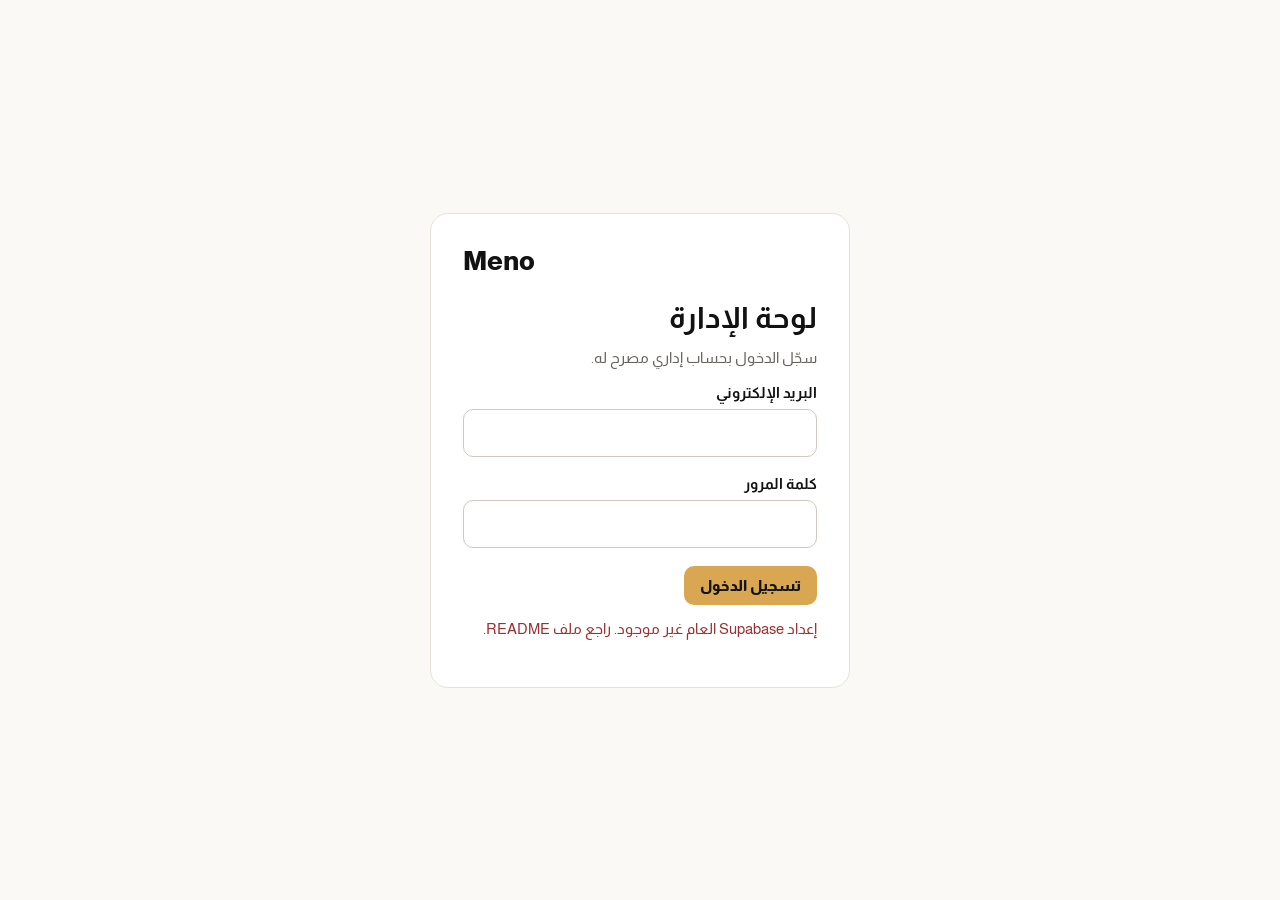
==== admin/index.html @ e9872fee "Add secure admin dashboard" ====
<!doctype html>
<html lang="ar" dir="rtl">
<head>
  <meta charset="utf-8">
  <meta name="viewport" content="width=device-width,initial-scale=1">
  <meta name="robots" content="noindex,nofollow">
  <title>إدارة Meno</title>
  <link rel="stylesheet" href="styles.css">
</head>
<body>
  <main id="login-view" class="login-shell">
    <form id="login-form" class="login-card">
      <div class="brand">Meno</div>
      <h1>لوحة الإدارة</h1>
      <p>سجّل الدخول بحساب إداري مصرح له.</p>
      <label>البريد الإلكتروني<input id="email" type="email" autocomplete="username" required></label>
      <label>كلمة المرور<input id="password" type="password" autocomplete="current-password" required></label>
      <button type="submit">تسجيل الدخول</button>
      <p id="login-error" class="error" role="alert"></p>
    </form>
  </main>

  <div id="app-view" class="app" hidden>
    <header><span class="brand">Meno</span><strong>الإدارة والتحليلات</strong><button id="logout" class="quiet">خروج</button></header>
    <nav aria-label="أقسام لوحة الإدارة">
      <button data-view="dashboard" class="active">الملخص</button>
      <button data-view="pending">قيد المراجعة</button>
      <button data-view="approved">المعتمدة</button>
      <button data-view="rejected">المرفوضة</button>
    </nav>
    <section id="dashboard" class="page">
      <div class="section-title"><h1>ملخص اليوم</h1><button id="refresh" class="quiet">تحديث</button></div>
      <div id="metrics" class="metrics"></div>
      <div class="grid">
        <article><h2>أكثر الأقسام مشاهدة</h2><div id="categories" class="bars"></div></article>
        <article><h2>النشاط خلال 14 يوماً</h2><div id="days" class="bars"></div></article>
      </div>
      <div class="grid">
        <article><h2>أحدث الأسئلة</h2><div id="recent-questions"></div></article>
        <article><h2>أحدث الإجابات</h2><div id="recent-answers"></div></article>
      </div>
    </section>
    <section id="questions" class="page" hidden>
      <div class="section-title"><h1 id="questions-title"></h1><span id="questions-count"></span></div>
      <div id="questions-list" class="list"></div>
    </section>
    <dialog id="question-dialog"><div id="question-detail"></div><button id="close-dialog" class="quiet">إغلاق</button></dialog>
    <div id="toast" role="status"></div>
  </div>
  <script src="config.js"></script>
  <script src="app.js?v=2"></script>
</body>
</html>
---- admin/styles.css ----
@font-face{font-family:Almarai;src:url('../assets/fonts/Almarai-Regular.ttf')}@font-face{font-family:Almarai;src:url('../assets/fonts/Almarai-Bold.ttf');font-weight:700}@font-face{font-family:Almarai;src:url('../assets/fonts/Almarai-ExtraBold.ttf');font-weight:800}
:root{--ink:#121212;--gold:#d9a752;--dark-gold:#c59243;--beige:#e5c495;--bg:#faf9f6;--muted:#68635c;--line:#e7e2d9;--danger:#9c2f2f}*{box-sizing:border-box}body{margin:0;background:var(--bg);color:var(--ink);font-family:Almarai,Arial,sans-serif;font-size:15px}button,input{font:inherit}.login-shell{min-height:100vh;display:grid;place-items:center;padding:24px}.login-card{width:min(420px,100%);background:#fff;border:1px solid var(--line);border-radius:18px;padding:32px}.brand{direction:ltr;font-weight:800;font-size:26px}.login-card h1{margin:26px 0 8px}.login-card p{color:var(--muted)}label{display:grid;gap:8px;margin:18px 0;font-weight:700}input{height:48px;border:1px solid #cfc9bf;border-radius:10px;padding:0 12px;background:#fff}button{border:0;border-radius:10px;padding:11px 16px;cursor:pointer;background:var(--gold);color:var(--ink);font-weight:800}button:hover{background:var(--dark-gold)}.error{color:var(--danger)!important;min-height:20px}.app>header{height:68px;padding:0 max(24px,calc((100% - 1200px)/2));display:flex;align-items:center;gap:20px;background:var(--ink);color:#fff}.app>header strong{flex:1}.app>header .quiet{color:#fff;border-color:#555}nav{display:flex;gap:8px;overflow:auto;padding:14px max(24px,calc((100% - 1200px)/2));background:#fff;border-bottom:1px solid var(--line)}nav button{white-space:nowrap;background:transparent;font-weight:700}nav button.active{background:#f3e7d4}.page{max-width:1200px;margin:auto;padding:28px 24px}.section-title{display:flex;align-items:center;justify-content:space-between;gap:16px}.section-title h1{font-size:24px}.quiet{background:transparent;border:1px solid var(--line);font-weight:700}.metrics{display:grid;grid-template-columns:repeat(4,minmax(0,1fr));gap:12px;margin:20px 0}.metric{background:#fff;border:1px solid var(--line);border-radius:14px;padding:17px}.metric b{display:block;font-size:27px;margin-top:8px}.metric span{color:var(--muted);font-size:13px}.grid{display:grid;grid-template-columns:1fr 1fr;gap:16px;margin:16px 0}article{background:#fff;border:1px solid var(--line);border-radius:14px;padding:20px}h2{font-size:17px;margin:0 0 16px}.row{padding:13px 0;border-bottom:1px solid var(--line)}.row:last-child{border:0}.row small,.meta{color:var(--muted)}.bars .bar{display:grid;grid-template-columns:120px 1fr 38px;align-items:center;gap:8px;margin:12px 0;font-size:13px}.track{height:8px;background:#eee9e1;border-radius:9px;overflow:hidden}.fill{height:100%;background:var(--gold);border-radius:9px}.list{display:grid;gap:12px}.question{background:#fff;border:1px solid var(--line);border-radius:14px;padding:18px}.question h2{margin:8px 0}.status{display:inline-block;border-radius:99px;background:#f3e7d4;padding:5px 9px;font-size:12px}.actions{display:flex;gap:8px;flex-wrap:wrap;margin-top:14px}.danger{background:#f7e5e3;color:var(--danger)}dialog{width:min(760px,calc(100% - 28px));max-height:88vh;border:0;border-radius:16px;padding:24px;overflow:auto}dialog::backdrop{background:#0008}.answer{padding:15px 0;border-top:1px solid var(--line)}#toast{position:fixed;bottom:20px;left:20px;background:var(--ink);color:#fff;padding:12px 16px;border-radius:10px;opacity:0;pointer-events:none;transition:.2s}#toast.show{opacity:1}
@media(max-width:800px){.metrics{grid-template-columns:repeat(2,1fr)}.grid{grid-template-columns:1fr}.app>header{padding:0 16px}.app>header strong{display:none}.page{padding:18px 14px}.bars .bar{grid-template-columns:100px 1fr 32px}}@media(max-width:390px){.metrics{grid-template-columns:1fr 1fr}.metric{padding:13px}.metric b{font-size:22px}}
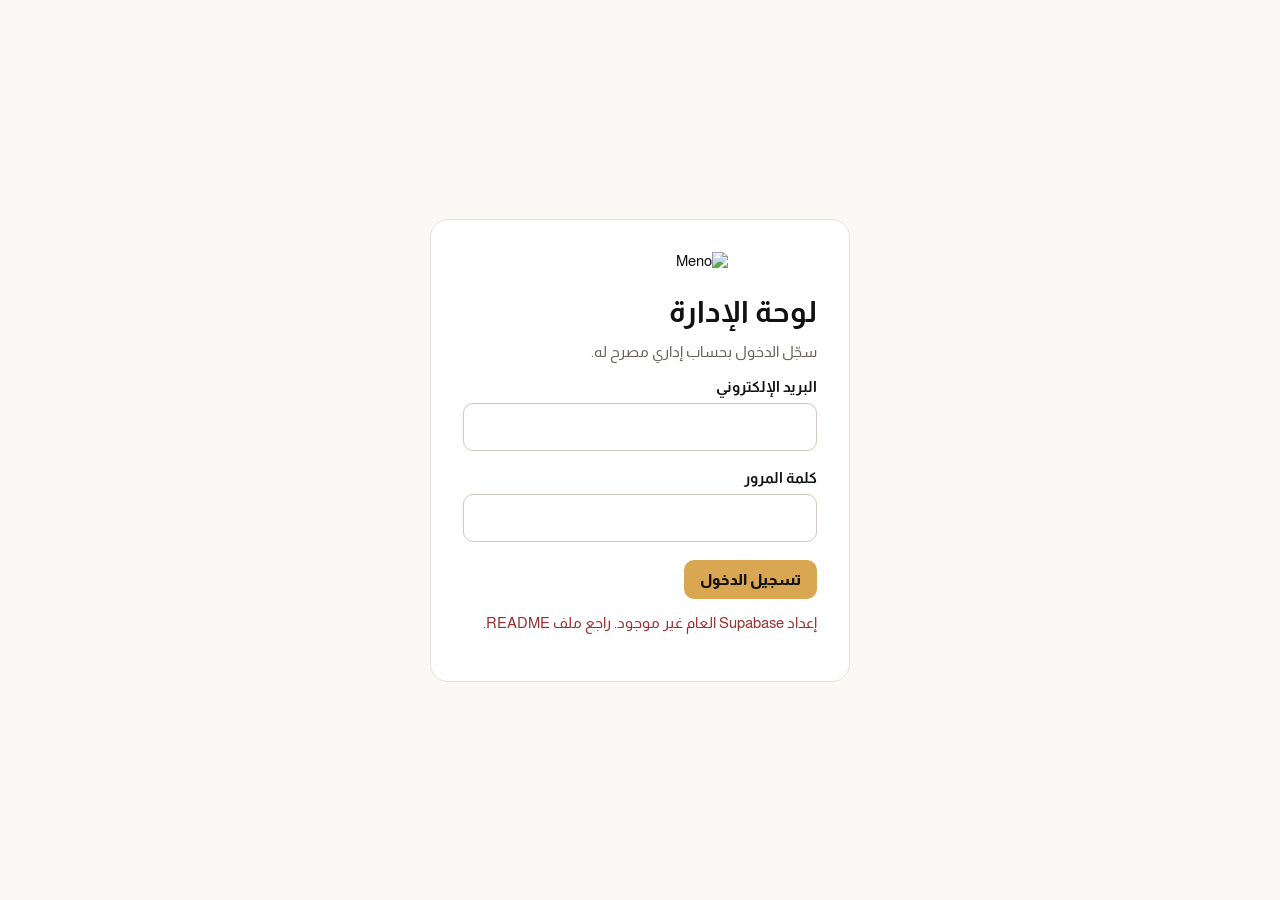
==== commit b3317e17: "feat: refresh Admin dashboard and banner uploads" ====
--- a/admin/index.html
+++ b/admin/index.html
@@ -1,53 +1,89 @@
-<!doctype html>
-<html lang="ar" dir="rtl">
-<head>
-  <meta charset="utf-8">
-  <meta name="viewport" content="width=device-width,initial-scale=1">
-  <meta name="robots" content="noindex,nofollow">
-  <title>إدارة Meno</title>
-  <link rel="stylesheet" href="styles.css">
-</head>
-<body>
-  <main id="login-view" class="login-shell">
-    <form id="login-form" class="login-card">
-      <div class="brand">Meno</div>
-      <h1>لوحة الإدارة</h1>
-      <p>سجّل الدخول بحساب إداري مصرح له.</p>
-      <label>البريد الإلكتروني<input id="email" type="email" autocomplete="username" required></label>
-      <label>كلمة المرور<input id="password" type="password" autocomplete="current-password" required></label>
-      <button type="submit">تسجيل الدخول</button>
-      <p id="login-error" class="error" role="alert"></p>
-    </form>
-  </main>
-
-  <div id="app-view" class="app" hidden>
-    <header><span class="brand">Meno</span><strong>الإدارة والتحليلات</strong><button id="logout" class="quiet">خروج</button></header>
-    <nav aria-label="أقسام لوحة الإدارة">
-      <button data-view="dashboard" class="active">الملخص</button>
-      <button data-view="pending">قيد المراجعة</button>
-      <button data-view="approved">المعتمدة</button>
-      <button data-view="rejected">المرفوضة</button>
-    </nav>
-    <section id="dashboard" class="page">
-      <div class="section-title"><h1>ملخص اليوم</h1><button id="refresh" class="quiet">تحديث</button></div>
-      <div id="metrics" class="metrics"></div>
-      <div class="grid">
-        <article><h2>أكثر الأقسام مشاهدة</h2><div id="categories" class="bars"></div></article>
-        <article><h2>النشاط خلال 14 يوماً</h2><div id="days" class="bars"></div></article>
-      </div>
-      <div class="grid">
-        <article><h2>أحدث الأسئلة</h2><div id="recent-questions"></div></article>
-        <article><h2>أحدث الإجابات</h2><div id="recent-answers"></div></article>
-      </div>
-    </section>
-    <section id="questions" class="page" hidden>
-      <div class="section-title"><h1 id="questions-title"></h1><span id="questions-count"></span></div>
-      <div id="questions-list" class="list"></div>
-    </section>
-    <dialog id="question-dialog"><div id="question-detail"></div><button id="close-dialog" class="quiet">إغلاق</button></dialog>
-    <div id="toast" role="status"></div>
-  </div>
-  <script src="config.js"></script>
-  <script src="app.js?v=2"></script>
-</body>
-</html>
+<!doctype html>
+<html lang="ar" dir="rtl">
+<head>
+  <meta charset="utf-8">
+  <meta name="viewport" content="width=device-width,initial-scale=1">
+  <meta name="robots" content="noindex,nofollow">
+  <title>إدارة Meno</title>
+  <link rel="stylesheet" href="styles.css">
+</head>
+<body>
+  <main id="login-view" class="login-shell">
+    <form id="login-form" class="login-card">
+      <img class="brand-logo" src="../assets/brand/meno-wordmark.png" alt="Meno">
+      <h1>لوحة الإدارة</h1>
+      <p>سجّل الدخول بحساب إداري مصرح له.</p>
+      <label>البريد الإلكتروني<input id="email" type="email" autocomplete="username" required></label>
+      <label>كلمة المرور<input id="password" type="password" autocomplete="current-password" required></label>
+      <button type="submit">تسجيل الدخول</button>
+      <p id="login-error" class="error" role="alert"></p>
+    </form>
+  </main>
+
+  <div id="app-view" class="app" hidden>
+    <header><strong>الإدارة والتحليلات</strong><span class="admin-state">حساب إداري مصرح</span><button id="logout" class="quiet">خروج</button></header>
+    <nav aria-label="أقسام لوحة الإدارة">
+      <img class="sidebar-logo" src="../assets/brand/meno-wordmark-on-dark.png" alt="Meno">
+      <button data-view="dashboard" class="active">الملخص</button>
+      <button data-view="pending">قيد المراجعة</button>
+      <button data-view="approved">المعتمدة</button>
+      <button data-view="rejected">المرفوضة</button>
+      <button data-view="reports">البلاغات</button>
+      <button data-view="answers">الإجابات</button>
+      <button data-view="blocked">الكلمات المحظورة</button>
+      <button data-view="banners">البنرات</button>
+    </nav>
+    <section id="dashboard" class="page">
+      <div class="section-title"><h1>ملخص اليوم</h1><button id="refresh" class="quiet">تحديث</button></div>
+      <div id="metrics" class="metrics"></div>
+      <div class="grid">
+        <article><h2>أكثر الأقسام مشاهدة</h2><div id="categories" class="bars"></div></article>
+        <article><h2>النشاط خلال 14 يوماً</h2><div id="days" class="bars"></div></article>
+      </div>
+      <div class="grid">
+        <article><h2>أحدث الأسئلة</h2><div id="recent-questions"></div></article>
+        <article><h2>أحدث الإجابات</h2><div id="recent-answers"></div></article>
+      </div>
+    </section>
+    <section id="questions" class="page" hidden>
+      <div class="section-title"><h1 id="questions-title"></h1><span id="questions-count"></span></div>
+      <div id="questions-list" class="list"></div>
+    </section>
+    <section id="reports" class="page" hidden>
+      <div class="section-title"><h1>البلاغات</h1><button class="quiet" data-reload="reports">تحديث</button></div>
+      <div id="reports-list" class="list"></div>
+    </section>
+    <section id="answers" class="page" hidden>
+      <div class="section-title"><h1>كل الإجابات</h1><span id="answers-count"></span></div>
+      <div class="filters"><input id="answers-search" type="search" placeholder="ابحث في الإجابات أو السؤال"><select id="answers-filter"><option value="all">الكل</option><option value="visible">الظاهرة</option><option value="hidden">المخفية</option></select></div>
+      <div id="answers-list" class="list"></div>
+    </section>
+    <section id="blocked" class="page" hidden>
+      <div class="section-title"><h1>الكلمات المحظورة</h1><span>للإدارة فقط</span></div>
+      <form id="blocked-form" class="inline-form"><input id="blocked-word" required minlength="2" maxlength="100" placeholder="أضف كلمة أو عبارة"><select id="blocked-category"><option value="abuse">إساءة</option><option value="racism">عنصرية</option><option value="spam">Spam</option><option value="other">أخرى</option></select><button type="submit">إضافة</button></form>
+      <div id="blocked-list" class="list"></div>
+    </section>
+    <section id="banners" class="page" hidden>
+      <div class="section-title"><h1>بنرات الرئيسية</h1><button id="new-banner" class="quiet">بنر جديد</button></div>
+      <form id="banner-form" class="editor-form" hidden>
+        <input id="banner-id" type="hidden">
+        <label>العنوان<input id="banner-title" required maxlength="100"></label>
+        <label>النص القصير<textarea id="banner-text" maxlength="240"></textarea></label>
+        <label>صورة البنر<input id="banner-image-file" type="file" accept="image/png,image/jpeg,image/webp"></label>
+        <input id="banner-image" type="hidden">
+        <div id="banner-upload-progress" class="upload-progress" hidden><div></div><span>جاري رفع الصورة… 0%</span></div>
+        <div class="filters"><label>وجهة البنر<select id="banner-target-type"><option value="none">بدون إجراء</option><option value="internal">صفحة تفاصيل داخل التطبيق</option><option value="external">رابط خارجي</option></select></label><label id="banner-target-wrap" hidden>الرابط الخارجي HTTPS<input id="banner-target" type="url" inputmode="url" placeholder="https://"></label></div>
+        <div class="filters"><label>النوع<select id="banner-type"><option value="announcement">إعلان عام</option><option value="promotion">ترويج</option><option value="ad">إعلان مدفوع</option></select></label><label>الترتيب<input id="banner-order" type="number" min="0" value="0"></label><label>يبدأ<input id="banner-start" type="datetime-local"></label><label>ينتهي<input id="banner-end" type="datetime-local"></label></div>
+        <label class="check"><input id="banner-enabled" type="checkbox" checked> مفعّل</label>
+        <div id="banner-preview" class="banner-preview"></div>
+        <div class="actions"><button type="submit">حفظ</button><button type="button" id="cancel-banner" class="quiet">إلغاء</button></div>
+      </form>
+      <div id="banners-list" class="list"></div>
+    </section>
+    <dialog id="question-dialog"><div id="question-detail"></div><button id="close-dialog" class="quiet">إغلاق</button></dialog>
+    <div id="toast" role="status"></div>
+  </div>
+  <script src="config.js"></script>
+  <script src="app.js?v=4"></script>
+</body>
+</html>
--- a/admin/styles.css
+++ b/admin/styles.css
@@ -1,3 +1,10 @@
-@font-face{font-family:Almarai;src:url('../assets/fonts/Almarai-Regular.ttf')}@font-face{font-family:Almarai;src:url('../assets/fonts/Almarai-Bold.ttf');font-weight:700}@font-face{font-family:Almarai;src:url('../assets/fonts/Almarai-ExtraBold.ttf');font-weight:800}
-:root{--ink:#121212;--gold:#d9a752;--dark-gold:#c59243;--beige:#e5c495;--bg:#faf9f6;--muted:#68635c;--line:#e7e2d9;--danger:#9c2f2f}*{box-sizing:border-box}body{margin:0;background:var(--bg);color:var(--ink);font-family:Almarai,Arial,sans-serif;font-size:15px}button,input{font:inherit}.login-shell{min-height:100vh;display:grid;place-items:center;padding:24px}.login-card{width:min(420px,100%);background:#fff;border:1px solid var(--line);border-radius:18px;padding:32px}.brand{direction:ltr;font-weight:800;font-size:26px}.login-card h1{margin:26px 0 8px}.login-card p{color:var(--muted)}label{display:grid;gap:8px;margin:18px 0;font-weight:700}input{height:48px;border:1px solid #cfc9bf;border-radius:10px;padding:0 12px;background:#fff}button{border:0;border-radius:10px;padding:11px 16px;cursor:pointer;background:var(--gold);color:var(--ink);font-weight:800}button:hover{background:var(--dark-gold)}.error{color:var(--danger)!important;min-height:20px}.app>header{height:68px;padding:0 max(24px,calc((100% - 1200px)/2));display:flex;align-items:center;gap:20px;background:var(--ink);color:#fff}.app>header strong{flex:1}.app>header .quiet{color:#fff;border-color:#555}nav{display:flex;gap:8px;overflow:auto;padding:14px max(24px,calc((100% - 1200px)/2));background:#fff;border-bottom:1px solid var(--line)}nav button{white-space:nowrap;background:transparent;font-weight:700}nav button.active{background:#f3e7d4}.page{max-width:1200px;margin:auto;padding:28px 24px}.section-title{display:flex;align-items:center;justify-content:space-between;gap:16px}.section-title h1{font-size:24px}.quiet{background:transparent;border:1px solid var(--line);font-weight:700}.metrics{display:grid;grid-template-columns:repeat(4,minmax(0,1fr));gap:12px;margin:20px 0}.metric{background:#fff;border:1px solid var(--line);border-radius:14px;padding:17px}.metric b{display:block;font-size:27px;margin-top:8px}.metric span{color:var(--muted);font-size:13px}.grid{display:grid;grid-template-columns:1fr 1fr;gap:16px;margin:16px 0}article{background:#fff;border:1px solid var(--line);border-radius:14px;padding:20px}h2{font-size:17px;margin:0 0 16px}.row{padding:13px 0;border-bottom:1px solid var(--line)}.row:last-child{border:0}.row small,.meta{color:var(--muted)}.bars .bar{display:grid;grid-template-columns:120px 1fr 38px;align-items:center;gap:8px;margin:12px 0;font-size:13px}.track{height:8px;background:#eee9e1;border-radius:9px;overflow:hidden}.fill{height:100%;background:var(--gold);border-radius:9px}.list{display:grid;gap:12px}.question{background:#fff;border:1px solid var(--line);border-radius:14px;padding:18px}.question h2{margin:8px 0}.status{display:inline-block;border-radius:99px;background:#f3e7d4;padding:5px 9px;font-size:12px}.actions{display:flex;gap:8px;flex-wrap:wrap;margin-top:14px}.danger{background:#f7e5e3;color:var(--danger)}dialog{width:min(760px,calc(100% - 28px));max-height:88vh;border:0;border-radius:16px;padding:24px;overflow:auto}dialog::backdrop{background:#0008}.answer{padding:15px 0;border-top:1px solid var(--line)}#toast{position:fixed;bottom:20px;left:20px;background:var(--ink);color:#fff;padding:12px 16px;border-radius:10px;opacity:0;pointer-events:none;transition:.2s}#toast.show{opacity:1}
-@media(max-width:800px){.metrics{grid-template-columns:repeat(2,1fr)}.grid{grid-template-columns:1fr}.app>header{padding:0 16px}.app>header strong{display:none}.page{padding:18px 14px}.bars .bar{grid-template-columns:100px 1fr 32px}}@media(max-width:390px){.metrics{grid-template-columns:1fr 1fr}.metric{padding:13px}.metric b{font-size:22px}}
+@font-face{font-family:Almarai;src:url('../assets/fonts/Almarai-Regular.ttf')}@font-face{font-family:Almarai;src:url('../assets/fonts/Almarai-Bold.ttf');font-weight:700}@font-face{font-family:Almarai;src:url('../assets/fonts/Almarai-ExtraBold.ttf');font-weight:800}
+:root{--ink:#121212;--gold:#d9a752;--dark-gold:#c59243;--beige:#e5c495;--bg:#faf9f6;--muted:#68635c;--line:#e7e2d9;--danger:#9c2f2f}*{box-sizing:border-box}body{margin:0;background:var(--bg);color:var(--ink);font-family:Almarai,Arial,sans-serif;font-size:15px}button,input{font:inherit}.login-shell{min-height:100vh;display:grid;place-items:center;padding:24px}.login-card{width:min(420px,100%);background:#fff;border:1px solid var(--line);border-radius:18px;padding:32px}.brand{direction:ltr;font-weight:800;font-size:26px}.login-card h1{margin:26px 0 8px}.login-card p{color:var(--muted)}label{display:grid;gap:8px;margin:18px 0;font-weight:700}input{height:48px;border:1px solid #cfc9bf;border-radius:10px;padding:0 12px;background:#fff}button{border:0;border-radius:10px;padding:11px 16px;cursor:pointer;background:var(--gold);color:var(--ink);font-weight:800}button:hover{background:var(--dark-gold)}.error{color:var(--danger)!important;min-height:20px}.app>header{height:68px;padding:0 max(24px,calc((100% - 1200px)/2));display:flex;align-items:center;gap:20px;background:var(--ink);color:#fff}.app>header strong{flex:1}.app>header .quiet{color:#fff;border-color:#555}nav{display:flex;gap:8px;overflow:auto;padding:14px max(24px,calc((100% - 1200px)/2));background:#fff;border-bottom:1px solid var(--line)}nav button{white-space:nowrap;background:transparent;font-weight:700}nav button.active{background:#f3e7d4}.page{max-width:1200px;margin:auto;padding:28px 24px}.section-title{display:flex;align-items:center;justify-content:space-between;gap:16px}.section-title h1{font-size:24px}.quiet{background:transparent;border:1px solid var(--line);font-weight:700}.metrics{display:grid;grid-template-columns:repeat(4,minmax(0,1fr));gap:12px;margin:20px 0}.metric{background:#fff;border:1px solid var(--line);border-radius:14px;padding:17px}.metric b{display:block;font-size:27px;margin-top:8px}.metric span{color:var(--muted);font-size:13px}.grid{display:grid;grid-template-columns:1fr 1fr;gap:16px;margin:16px 0}article{background:#fff;border:1px solid var(--line);border-radius:14px;padding:20px}h2{font-size:17px;margin:0 0 16px}.row{padding:13px 0;border-bottom:1px solid var(--line)}.row:last-child{border:0}.row small,.meta{color:var(--muted)}.bars .bar{display:grid;grid-template-columns:120px 1fr 38px;align-items:center;gap:8px;margin:12px 0;font-size:13px}.track{height:8px;background:#eee9e1;border-radius:9px;overflow:hidden}.fill{height:100%;background:var(--gold);border-radius:9px}.list{display:grid;gap:12px}.question{background:#fff;border:1px solid var(--line);border-radius:14px;padding:18px}.question h2{margin:8px 0}.status{display:inline-block;border-radius:99px;background:#f3e7d4;padding:5px 9px;font-size:12px}.actions{display:flex;gap:8px;flex-wrap:wrap;margin-top:14px}.danger{background:#f7e5e3;color:var(--danger)}dialog{width:min(760px,calc(100% - 28px));max-height:88vh;border:0;border-radius:16px;padding:24px;overflow:auto}dialog::backdrop{background:#0008}.answer{padding:15px 0;border-top:1px solid var(--line)}#toast{position:fixed;bottom:20px;left:20px;background:var(--ink);color:#fff;padding:12px 16px;border-radius:10px;opacity:0;pointer-events:none;transition:.2s}#toast.show{opacity:1}
+@media(max-width:800px){.metrics{grid-template-columns:repeat(2,1fr)}.grid{grid-template-columns:1fr}.app>header{padding:0 16px}.app>header strong{display:none}.page{padding:18px 14px}.bars .bar{grid-template-columns:100px 1fr 32px}}@media(max-width:390px){.metrics{grid-template-columns:1fr 1fr}.metric{padding:13px}.metric b{font-size:22px}}
+.filters,.inline-form{display:flex;gap:10px;align-items:end;flex-wrap:wrap;margin:18px 0}.filters>*{flex:1;min-width:150px}.inline-form input{flex:1;min-width:220px}.filters select,.inline-form select{height:48px;border:1px solid var(--line);border-radius:10px;padding:0 12px;background:#fff}.editor-form{background:#fff;border:1px solid var(--line);border-radius:16px;padding:20px;margin:16px 0}.editor-form label{margin:12px 0}.editor-form textarea{min-height:90px;resize:vertical;border:1px solid #cfc9bf;border-radius:10px;padding:12px;font:inherit}.check{display:flex!important;grid-template-columns:auto 1fr!important;align-items:center}.check input{height:auto}.banner-preview{display:flex;gap:14px;align-items:center;background:#f5ebdd;border-radius:14px;overflow:hidden;margin:14px 0}.banner-preview:empty{display:none}.banner-preview img{width:140px;height:90px;object-fit:cover}.banner-preview div{padding:10px}.banner-preview p{margin:6px 0}.question .meta{line-height:1.8}
+
+/* V1.2 responsive admin shell */
+[hidden]{display:none!important}
+.brand-logo{width:176px;height:auto;display:block}.login-card .brand-logo{margin-inline:auto}.app{min-height:100vh;display:grid;grid-template-columns:250px minmax(0,1fr);grid-template-rows:68px 1fr;grid-template-areas:"sidebar topbar" "sidebar content"}.app>header{grid-area:topbar;height:68px;padding:0 28px;box-shadow:0 1px 0 var(--line);background:#fff;color:var(--ink)}.app>header .admin-state{color:var(--muted);font-size:12px}.app>header .quiet{color:var(--ink);border-color:var(--line)}.app>nav{grid-area:sidebar;display:flex;flex-direction:column;align-items:stretch;gap:5px;overflow:auto;padding:24px 16px;background:var(--ink);border:0}.sidebar-logo{width:160px;margin:0 auto 22px}.app>nav button{color:#fff;text-align:right;padding:12px 14px;border-radius:11px}.app>nav button:hover{background:#282828}.app>nav button.active{background:var(--gold);color:var(--ink)}.app>.page{grid-area:content;width:100%;max-width:1280px;margin:0 auto;padding:30px}.metrics{grid-template-columns:repeat(auto-fit,minmax(170px,1fr))}.metric{min-height:112px}.banner-row{display:grid;grid-template-columns:150px 1fr;gap:18px;align-items:center}.banner-row>img{width:150px;height:96px;object-fit:cover;border-radius:11px;background:var(--beige)}.upload-progress{position:relative;height:42px;overflow:hidden;border-radius:10px;background:#f2ede5;margin:12px 0}.upload-progress>div{position:absolute;inset:0 auto 0 0;background:var(--beige);transition:width .15s}.upload-progress>span{position:relative;z-index:1;display:grid;place-items:center;height:100%;font-size:12px;font-weight:700}.editor-form input[type=file]{height:auto;padding:12px}.editor-form button:disabled{opacity:.55;cursor:wait}
+@media(max-width:820px){.app{display:block}.app>header{position:sticky;top:0;z-index:3;padding:0 14px}.app>header .admin-state{display:none}.app>nav{position:sticky;top:68px;z-index:2;display:flex;flex-direction:row;gap:6px;padding:10px 12px;overflow-x:auto;background:#fff;border-bottom:1px solid var(--line)}.sidebar-logo{display:none}.app>nav button{color:var(--ink);padding:9px 12px}.app>nav button:hover{background:#f2ede5}.app>nav button.active{background:var(--gold)}.app>.page{padding:20px 14px}.banner-row{grid-template-columns:96px 1fr}.banner-row>img{width:96px;height:76px}}
+@media(max-width:520px){.login-card{padding:24px}.metrics{grid-template-columns:repeat(2,minmax(0,1fr))}.metric{min-height:98px;padding:13px}.section-title{align-items:flex-start}.banner-row{display:block}.banner-row>img{width:100%;height:150px;margin-bottom:12px}}
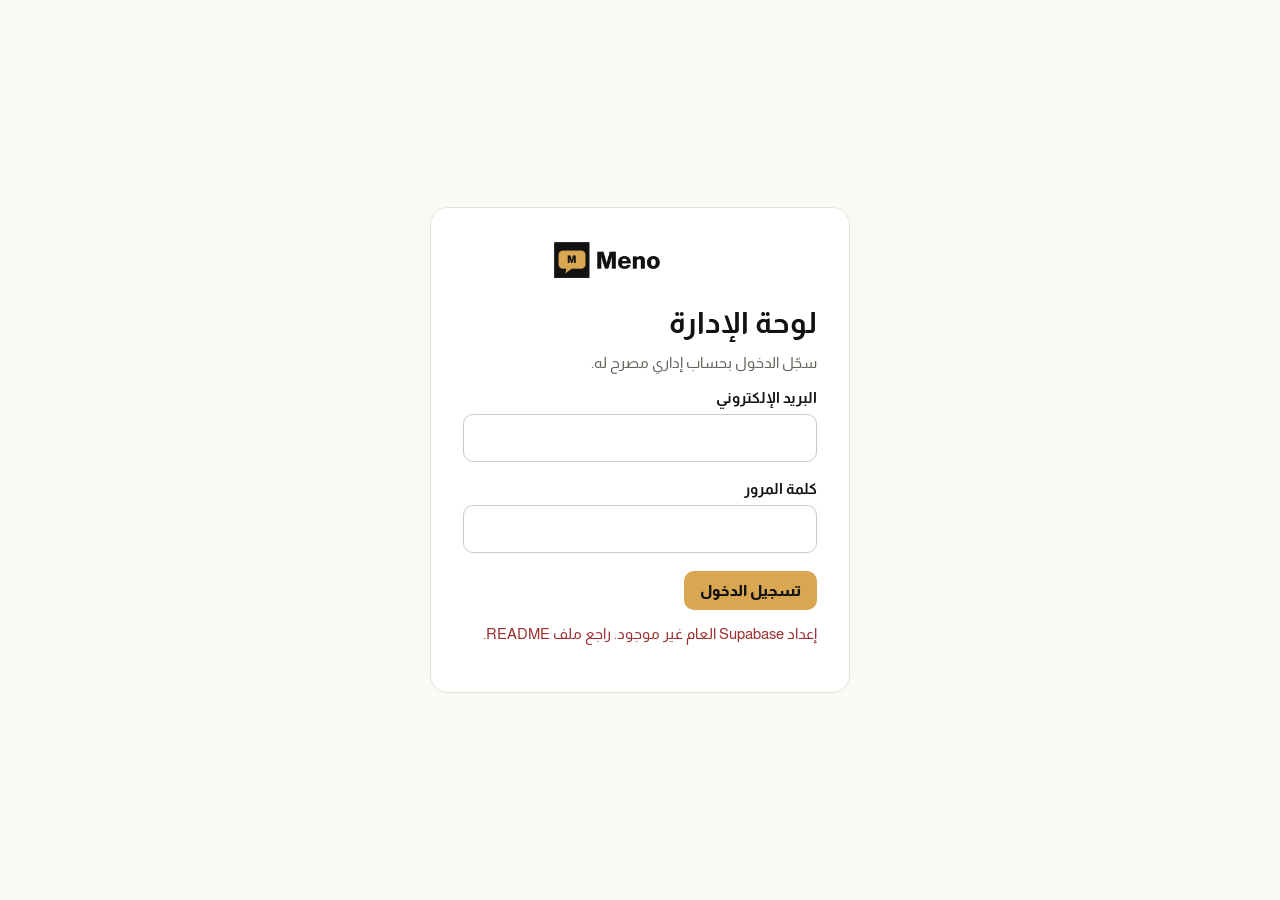
==== commit 7298c017: "chore: preserve canonical source line endings" ====
--- a/admin/index.html
+++ b/admin/index.html
@@ -1,89 +1,89 @@
-<!doctype html>
-<html lang="ar" dir="rtl">
-<head>
-  <meta charset="utf-8">
-  <meta name="viewport" content="width=device-width,initial-scale=1">
-  <meta name="robots" content="noindex,nofollow">
-  <title>إدارة Meno</title>
-  <link rel="stylesheet" href="styles.css">
-</head>
-<body>
-  <main id="login-view" class="login-shell">
-    <form id="login-form" class="login-card">
-      <img class="brand-logo" src="../assets/brand/meno-wordmark.png" alt="Meno">
-      <h1>لوحة الإدارة</h1>
-      <p>سجّل الدخول بحساب إداري مصرح له.</p>
-      <label>البريد الإلكتروني<input id="email" type="email" autocomplete="username" required></label>
-      <label>كلمة المرور<input id="password" type="password" autocomplete="current-password" required></label>
-      <button type="submit">تسجيل الدخول</button>
-      <p id="login-error" class="error" role="alert"></p>
-    </form>
-  </main>
-
-  <div id="app-view" class="app" hidden>
-    <header><strong>الإدارة والتحليلات</strong><span class="admin-state">حساب إداري مصرح</span><button id="logout" class="quiet">خروج</button></header>
-    <nav aria-label="أقسام لوحة الإدارة">
-      <img class="sidebar-logo" src="../assets/brand/meno-wordmark-on-dark.png" alt="Meno">
-      <button data-view="dashboard" class="active">الملخص</button>
-      <button data-view="pending">قيد المراجعة</button>
-      <button data-view="approved">المعتمدة</button>
-      <button data-view="rejected">المرفوضة</button>
-      <button data-view="reports">البلاغات</button>
-      <button data-view="answers">الإجابات</button>
-      <button data-view="blocked">الكلمات المحظورة</button>
-      <button data-view="banners">البنرات</button>
-    </nav>
-    <section id="dashboard" class="page">
-      <div class="section-title"><h1>ملخص اليوم</h1><button id="refresh" class="quiet">تحديث</button></div>
-      <div id="metrics" class="metrics"></div>
-      <div class="grid">
-        <article><h2>أكثر الأقسام مشاهدة</h2><div id="categories" class="bars"></div></article>
-        <article><h2>النشاط خلال 14 يوماً</h2><div id="days" class="bars"></div></article>
-      </div>
-      <div class="grid">
-        <article><h2>أحدث الأسئلة</h2><div id="recent-questions"></div></article>
-        <article><h2>أحدث الإجابات</h2><div id="recent-answers"></div></article>
-      </div>
-    </section>
-    <section id="questions" class="page" hidden>
-      <div class="section-title"><h1 id="questions-title"></h1><span id="questions-count"></span></div>
-      <div id="questions-list" class="list"></div>
-    </section>
-    <section id="reports" class="page" hidden>
-      <div class="section-title"><h1>البلاغات</h1><button class="quiet" data-reload="reports">تحديث</button></div>
-      <div id="reports-list" class="list"></div>
-    </section>
-    <section id="answers" class="page" hidden>
-      <div class="section-title"><h1>كل الإجابات</h1><span id="answers-count"></span></div>
-      <div class="filters"><input id="answers-search" type="search" placeholder="ابحث في الإجابات أو السؤال"><select id="answers-filter"><option value="all">الكل</option><option value="visible">الظاهرة</option><option value="hidden">المخفية</option></select></div>
-      <div id="answers-list" class="list"></div>
-    </section>
-    <section id="blocked" class="page" hidden>
-      <div class="section-title"><h1>الكلمات المحظورة</h1><span>للإدارة فقط</span></div>
-      <form id="blocked-form" class="inline-form"><input id="blocked-word" required minlength="2" maxlength="100" placeholder="أضف كلمة أو عبارة"><select id="blocked-category"><option value="abuse">إساءة</option><option value="racism">عنصرية</option><option value="spam">Spam</option><option value="other">أخرى</option></select><button type="submit">إضافة</button></form>
-      <div id="blocked-list" class="list"></div>
-    </section>
-    <section id="banners" class="page" hidden>
-      <div class="section-title"><h1>بنرات الرئيسية</h1><button id="new-banner" class="quiet">بنر جديد</button></div>
-      <form id="banner-form" class="editor-form" hidden>
-        <input id="banner-id" type="hidden">
-        <label>العنوان<input id="banner-title" required maxlength="100"></label>
-        <label>النص القصير<textarea id="banner-text" maxlength="240"></textarea></label>
-        <label>صورة البنر<input id="banner-image-file" type="file" accept="image/png,image/jpeg,image/webp"></label>
-        <input id="banner-image" type="hidden">
-        <div id="banner-upload-progress" class="upload-progress" hidden><div></div><span>جاري رفع الصورة… 0%</span></div>
-        <div class="filters"><label>وجهة البنر<select id="banner-target-type"><option value="none">بدون إجراء</option><option value="internal">صفحة تفاصيل داخل التطبيق</option><option value="external">رابط خارجي</option></select></label><label id="banner-target-wrap" hidden>الرابط الخارجي HTTPS<input id="banner-target" type="url" inputmode="url" placeholder="https://"></label></div>
-        <div class="filters"><label>النوع<select id="banner-type"><option value="announcement">إعلان عام</option><option value="promotion">ترويج</option><option value="ad">إعلان مدفوع</option></select></label><label>الترتيب<input id="banner-order" type="number" min="0" value="0"></label><label>يبدأ<input id="banner-start" type="datetime-local"></label><label>ينتهي<input id="banner-end" type="datetime-local"></label></div>
-        <label class="check"><input id="banner-enabled" type="checkbox" checked> مفعّل</label>
-        <div id="banner-preview" class="banner-preview"></div>
-        <div class="actions"><button type="submit">حفظ</button><button type="button" id="cancel-banner" class="quiet">إلغاء</button></div>
-      </form>
-      <div id="banners-list" class="list"></div>
-    </section>
-    <dialog id="question-dialog"><div id="question-detail"></div><button id="close-dialog" class="quiet">إغلاق</button></dialog>
-    <div id="toast" role="status"></div>
-  </div>
-  <script src="config.js"></script>
-  <script src="app.js?v=4"></script>
-</body>
-</html>
+<!doctype html>
+<html lang="ar" dir="rtl">
+<head>
+  <meta charset="utf-8">
+  <meta name="viewport" content="width=device-width,initial-scale=1">
+  <meta name="robots" content="noindex,nofollow">
+  <title>إدارة Meno</title>
+  <link rel="stylesheet" href="styles.css">
+</head>
+<body>
+  <main id="login-view" class="login-shell">
+    <form id="login-form" class="login-card">
+      <img class="brand-logo" src="../assets/brand/meno-wordmark.png" alt="Meno">
+      <h1>لوحة الإدارة</h1>
+      <p>سجّل الدخول بحساب إداري مصرح له.</p>
+      <label>البريد الإلكتروني<input id="email" type="email" autocomplete="username" required></label>
+      <label>كلمة المرور<input id="password" type="password" autocomplete="current-password" required></label>
+      <button type="submit">تسجيل الدخول</button>
+      <p id="login-error" class="error" role="alert"></p>
+    </form>
+  </main>
+
+  <div id="app-view" class="app" hidden>
+    <header><strong>الإدارة والتحليلات</strong><span class="admin-state">حساب إداري مصرح</span><button id="logout" class="quiet">خروج</button></header>
+    <nav aria-label="أقسام لوحة الإدارة">
+      <img class="sidebar-logo" src="../assets/brand/meno-wordmark-on-dark.png" alt="Meno">
+      <button data-view="dashboard" class="active">الملخص</button>
+      <button data-view="pending">قيد المراجعة</button>
+      <button data-view="approved">المعتمدة</button>
+      <button data-view="rejected">المرفوضة</button>
+      <button data-view="reports">البلاغات</button>
+      <button data-view="answers">الإجابات</button>
+      <button data-view="blocked">الكلمات المحظورة</button>
+      <button data-view="banners">البنرات</button>
+    </nav>
+    <section id="dashboard" class="page">
+      <div class="section-title"><h1>ملخص اليوم</h1><button id="refresh" class="quiet">تحديث</button></div>
+      <div id="metrics" class="metrics"></div>
+      <div class="grid">
+        <article><h2>أكثر الأقسام مشاهدة</h2><div id="categories" class="bars"></div></article>
+        <article><h2>النشاط خلال 14 يوماً</h2><div id="days" class="bars"></div></article>
+      </div>
+      <div class="grid">
+        <article><h2>أحدث الأسئلة</h2><div id="recent-questions"></div></article>
+        <article><h2>أحدث الإجابات</h2><div id="recent-answers"></div></article>
+      </div>
+    </section>
+    <section id="questions" class="page" hidden>
+      <div class="section-title"><h1 id="questions-title"></h1><span id="questions-count"></span></div>
+      <div id="questions-list" class="list"></div>
+    </section>
+    <section id="reports" class="page" hidden>
+      <div class="section-title"><h1>البلاغات</h1><button class="quiet" data-reload="reports">تحديث</button></div>
+      <div id="reports-list" class="list"></div>
+    </section>
+    <section id="answers" class="page" hidden>
+      <div class="section-title"><h1>كل الإجابات</h1><span id="answers-count"></span></div>
+      <div class="filters"><input id="answers-search" type="search" placeholder="ابحث في الإجابات أو السؤال"><select id="answers-filter"><option value="all">الكل</option><option value="visible">الظاهرة</option><option value="hidden">المخفية</option></select></div>
+      <div id="answers-list" class="list"></div>
+    </section>
+    <section id="blocked" class="page" hidden>
+      <div class="section-title"><h1>الكلمات المحظورة</h1><span>للإدارة فقط</span></div>
+      <form id="blocked-form" class="inline-form"><input id="blocked-word" required minlength="2" maxlength="100" placeholder="أضف كلمة أو عبارة"><select id="blocked-category"><option value="abuse">إساءة</option><option value="racism">عنصرية</option><option value="spam">Spam</option><option value="other">أخرى</option></select><button type="submit">إضافة</button></form>
+      <div id="blocked-list" class="list"></div>
+    </section>
+    <section id="banners" class="page" hidden>
+      <div class="section-title"><h1>بنرات الرئيسية</h1><button id="new-banner" class="quiet">بنر جديد</button></div>
+      <form id="banner-form" class="editor-form" hidden>
+        <input id="banner-id" type="hidden">
+        <label>العنوان<input id="banner-title" required maxlength="100"></label>
+        <label>النص القصير<textarea id="banner-text" maxlength="240"></textarea></label>
+        <label>صورة البنر<input id="banner-image-file" type="file" accept="image/png,image/jpeg,image/webp"></label>
+        <input id="banner-image" type="hidden">
+        <div id="banner-upload-progress" class="upload-progress" hidden><div></div><span>جاري رفع الصورة… 0%</span></div>
+        <div class="filters"><label>وجهة البنر<select id="banner-target-type"><option value="none">بدون إجراء</option><option value="internal">صفحة تفاصيل داخل التطبيق</option><option value="external">رابط خارجي</option></select></label><label id="banner-target-wrap" hidden>الرابط الخارجي HTTPS<input id="banner-target" type="url" inputmode="url" placeholder="https://"></label></div>
+        <div class="filters"><label>النوع<select id="banner-type"><option value="announcement">إعلان عام</option><option value="promotion">ترويج</option><option value="ad">إعلان مدفوع</option></select></label><label>الترتيب<input id="banner-order" type="number" min="0" value="0"></label><label>يبدأ<input id="banner-start" type="datetime-local"></label><label>ينتهي<input id="banner-end" type="datetime-local"></label></div>
+        <label class="check"><input id="banner-enabled" type="checkbox" checked> مفعّل</label>
+        <div id="banner-preview" class="banner-preview"></div>
+        <div class="actions"><button type="submit">حفظ</button><button type="button" id="cancel-banner" class="quiet">إلغاء</button></div>
+      </form>
+      <div id="banners-list" class="list"></div>
+    </section>
+    <dialog id="question-dialog"><div id="question-detail"></div><button id="close-dialog" class="quiet">إغلاق</button></dialog>
+    <div id="toast" role="status"></div>
+  </div>
+  <script src="config.js"></script>
+  <script src="app.js?v=4"></script>
+</body>
+</html>
--- a/admin/styles.css
+++ b/admin/styles.css
@@ -1,10 +1,10 @@
-@font-face{font-family:Almarai;src:url('../assets/fonts/Almarai-Regular.ttf')}@font-face{font-family:Almarai;src:url('../assets/fonts/Almarai-Bold.ttf');font-weight:700}@font-face{font-family:Almarai;src:url('../assets/fonts/Almarai-ExtraBold.ttf');font-weight:800}
-:root{--ink:#121212;--gold:#d9a752;--dark-gold:#c59243;--beige:#e5c495;--bg:#faf9f6;--muted:#68635c;--line:#e7e2d9;--danger:#9c2f2f}*{box-sizing:border-box}body{margin:0;background:var(--bg);color:var(--ink);font-family:Almarai,Arial,sans-serif;font-size:15px}button,input{font:inherit}.login-shell{min-height:100vh;display:grid;place-items:center;padding:24px}.login-card{width:min(420px,100%);background:#fff;border:1px solid var(--line);border-radius:18px;padding:32px}.brand{direction:ltr;font-weight:800;font-size:26px}.login-card h1{margin:26px 0 8px}.login-card p{color:var(--muted)}label{display:grid;gap:8px;margin:18px 0;font-weight:700}input{height:48px;border:1px solid #cfc9bf;border-radius:10px;padding:0 12px;background:#fff}button{border:0;border-radius:10px;padding:11px 16px;cursor:pointer;background:var(--gold);color:var(--ink);font-weight:800}button:hover{background:var(--dark-gold)}.error{color:var(--danger)!important;min-height:20px}.app>header{height:68px;padding:0 max(24px,calc((100% - 1200px)/2));display:flex;align-items:center;gap:20px;background:var(--ink);color:#fff}.app>header strong{flex:1}.app>header .quiet{color:#fff;border-color:#555}nav{display:flex;gap:8px;overflow:auto;padding:14px max(24px,calc((100% - 1200px)/2));background:#fff;border-bottom:1px solid var(--line)}nav button{white-space:nowrap;background:transparent;font-weight:700}nav button.active{background:#f3e7d4}.page{max-width:1200px;margin:auto;padding:28px 24px}.section-title{display:flex;align-items:center;justify-content:space-between;gap:16px}.section-title h1{font-size:24px}.quiet{background:transparent;border:1px solid var(--line);font-weight:700}.metrics{display:grid;grid-template-columns:repeat(4,minmax(0,1fr));gap:12px;margin:20px 0}.metric{background:#fff;border:1px solid var(--line);border-radius:14px;padding:17px}.metric b{display:block;font-size:27px;margin-top:8px}.metric span{color:var(--muted);font-size:13px}.grid{display:grid;grid-template-columns:1fr 1fr;gap:16px;margin:16px 0}article{background:#fff;border:1px solid var(--line);border-radius:14px;padding:20px}h2{font-size:17px;margin:0 0 16px}.row{padding:13px 0;border-bottom:1px solid var(--line)}.row:last-child{border:0}.row small,.meta{color:var(--muted)}.bars .bar{display:grid;grid-template-columns:120px 1fr 38px;align-items:center;gap:8px;margin:12px 0;font-size:13px}.track{height:8px;background:#eee9e1;border-radius:9px;overflow:hidden}.fill{height:100%;background:var(--gold);border-radius:9px}.list{display:grid;gap:12px}.question{background:#fff;border:1px solid var(--line);border-radius:14px;padding:18px}.question h2{margin:8px 0}.status{display:inline-block;border-radius:99px;background:#f3e7d4;padding:5px 9px;font-size:12px}.actions{display:flex;gap:8px;flex-wrap:wrap;margin-top:14px}.danger{background:#f7e5e3;color:var(--danger)}dialog{width:min(760px,calc(100% - 28px));max-height:88vh;border:0;border-radius:16px;padding:24px;overflow:auto}dialog::backdrop{background:#0008}.answer{padding:15px 0;border-top:1px solid var(--line)}#toast{position:fixed;bottom:20px;left:20px;background:var(--ink);color:#fff;padding:12px 16px;border-radius:10px;opacity:0;pointer-events:none;transition:.2s}#toast.show{opacity:1}
-@media(max-width:800px){.metrics{grid-template-columns:repeat(2,1fr)}.grid{grid-template-columns:1fr}.app>header{padding:0 16px}.app>header strong{display:none}.page{padding:18px 14px}.bars .bar{grid-template-columns:100px 1fr 32px}}@media(max-width:390px){.metrics{grid-template-columns:1fr 1fr}.metric{padding:13px}.metric b{font-size:22px}}
-.filters,.inline-form{display:flex;gap:10px;align-items:end;flex-wrap:wrap;margin:18px 0}.filters>*{flex:1;min-width:150px}.inline-form input{flex:1;min-width:220px}.filters select,.inline-form select{height:48px;border:1px solid var(--line);border-radius:10px;padding:0 12px;background:#fff}.editor-form{background:#fff;border:1px solid var(--line);border-radius:16px;padding:20px;margin:16px 0}.editor-form label{margin:12px 0}.editor-form textarea{min-height:90px;resize:vertical;border:1px solid #cfc9bf;border-radius:10px;padding:12px;font:inherit}.check{display:flex!important;grid-template-columns:auto 1fr!important;align-items:center}.check input{height:auto}.banner-preview{display:flex;gap:14px;align-items:center;background:#f5ebdd;border-radius:14px;overflow:hidden;margin:14px 0}.banner-preview:empty{display:none}.banner-preview img{width:140px;height:90px;object-fit:cover}.banner-preview div{padding:10px}.banner-preview p{margin:6px 0}.question .meta{line-height:1.8}
-
-/* V1.2 responsive admin shell */
-[hidden]{display:none!important}
-.brand-logo{width:176px;height:auto;display:block}.login-card .brand-logo{margin-inline:auto}.app{min-height:100vh;display:grid;grid-template-columns:250px minmax(0,1fr);grid-template-rows:68px 1fr;grid-template-areas:"sidebar topbar" "sidebar content"}.app>header{grid-area:topbar;height:68px;padding:0 28px;box-shadow:0 1px 0 var(--line);background:#fff;color:var(--ink)}.app>header .admin-state{color:var(--muted);font-size:12px}.app>header .quiet{color:var(--ink);border-color:var(--line)}.app>nav{grid-area:sidebar;display:flex;flex-direction:column;align-items:stretch;gap:5px;overflow:auto;padding:24px 16px;background:var(--ink);border:0}.sidebar-logo{width:160px;margin:0 auto 22px}.app>nav button{color:#fff;text-align:right;padding:12px 14px;border-radius:11px}.app>nav button:hover{background:#282828}.app>nav button.active{background:var(--gold);color:var(--ink)}.app>.page{grid-area:content;width:100%;max-width:1280px;margin:0 auto;padding:30px}.metrics{grid-template-columns:repeat(auto-fit,minmax(170px,1fr))}.metric{min-height:112px}.banner-row{display:grid;grid-template-columns:150px 1fr;gap:18px;align-items:center}.banner-row>img{width:150px;height:96px;object-fit:cover;border-radius:11px;background:var(--beige)}.upload-progress{position:relative;height:42px;overflow:hidden;border-radius:10px;background:#f2ede5;margin:12px 0}.upload-progress>div{position:absolute;inset:0 auto 0 0;background:var(--beige);transition:width .15s}.upload-progress>span{position:relative;z-index:1;display:grid;place-items:center;height:100%;font-size:12px;font-weight:700}.editor-form input[type=file]{height:auto;padding:12px}.editor-form button:disabled{opacity:.55;cursor:wait}
-@media(max-width:820px){.app{display:block}.app>header{position:sticky;top:0;z-index:3;padding:0 14px}.app>header .admin-state{display:none}.app>nav{position:sticky;top:68px;z-index:2;display:flex;flex-direction:row;gap:6px;padding:10px 12px;overflow-x:auto;background:#fff;border-bottom:1px solid var(--line)}.sidebar-logo{display:none}.app>nav button{color:var(--ink);padding:9px 12px}.app>nav button:hover{background:#f2ede5}.app>nav button.active{background:var(--gold)}.app>.page{padding:20px 14px}.banner-row{grid-template-columns:96px 1fr}.banner-row>img{width:96px;height:76px}}
-@media(max-width:520px){.login-card{padding:24px}.metrics{grid-template-columns:repeat(2,minmax(0,1fr))}.metric{min-height:98px;padding:13px}.section-title{align-items:flex-start}.banner-row{display:block}.banner-row>img{width:100%;height:150px;margin-bottom:12px}}
+@font-face{font-family:Almarai;src:url('../assets/fonts/Almarai-Regular.ttf')}@font-face{font-family:Almarai;src:url('../assets/fonts/Almarai-Bold.ttf');font-weight:700}@font-face{font-family:Almarai;src:url('../assets/fonts/Almarai-ExtraBold.ttf');font-weight:800}
+:root{--ink:#121212;--gold:#d9a752;--dark-gold:#c59243;--beige:#e5c495;--bg:#faf9f6;--muted:#68635c;--line:#e7e2d9;--danger:#9c2f2f}*{box-sizing:border-box}body{margin:0;background:var(--bg);color:var(--ink);font-family:Almarai,Arial,sans-serif;font-size:15px}button,input{font:inherit}.login-shell{min-height:100vh;display:grid;place-items:center;padding:24px}.login-card{width:min(420px,100%);background:#fff;border:1px solid var(--line);border-radius:18px;padding:32px}.brand{direction:ltr;font-weight:800;font-size:26px}.login-card h1{margin:26px 0 8px}.login-card p{color:var(--muted)}label{display:grid;gap:8px;margin:18px 0;font-weight:700}input{height:48px;border:1px solid #cfc9bf;border-radius:10px;padding:0 12px;background:#fff}button{border:0;border-radius:10px;padding:11px 16px;cursor:pointer;background:var(--gold);color:var(--ink);font-weight:800}button:hover{background:var(--dark-gold)}.error{color:var(--danger)!important;min-height:20px}.app>header{height:68px;padding:0 max(24px,calc((100% - 1200px)/2));display:flex;align-items:center;gap:20px;background:var(--ink);color:#fff}.app>header strong{flex:1}.app>header .quiet{color:#fff;border-color:#555}nav{display:flex;gap:8px;overflow:auto;padding:14px max(24px,calc((100% - 1200px)/2));background:#fff;border-bottom:1px solid var(--line)}nav button{white-space:nowrap;background:transparent;font-weight:700}nav button.active{background:#f3e7d4}.page{max-width:1200px;margin:auto;padding:28px 24px}.section-title{display:flex;align-items:center;justify-content:space-between;gap:16px}.section-title h1{font-size:24px}.quiet{background:transparent;border:1px solid var(--line);font-weight:700}.metrics{display:grid;grid-template-columns:repeat(4,minmax(0,1fr));gap:12px;margin:20px 0}.metric{background:#fff;border:1px solid var(--line);border-radius:14px;padding:17px}.metric b{display:block;font-size:27px;margin-top:8px}.metric span{color:var(--muted);font-size:13px}.grid{display:grid;grid-template-columns:1fr 1fr;gap:16px;margin:16px 0}article{background:#fff;border:1px solid var(--line);border-radius:14px;padding:20px}h2{font-size:17px;margin:0 0 16px}.row{padding:13px 0;border-bottom:1px solid var(--line)}.row:last-child{border:0}.row small,.meta{color:var(--muted)}.bars .bar{display:grid;grid-template-columns:120px 1fr 38px;align-items:center;gap:8px;margin:12px 0;font-size:13px}.track{height:8px;background:#eee9e1;border-radius:9px;overflow:hidden}.fill{height:100%;background:var(--gold);border-radius:9px}.list{display:grid;gap:12px}.question{background:#fff;border:1px solid var(--line);border-radius:14px;padding:18px}.question h2{margin:8px 0}.status{display:inline-block;border-radius:99px;background:#f3e7d4;padding:5px 9px;font-size:12px}.actions{display:flex;gap:8px;flex-wrap:wrap;margin-top:14px}.danger{background:#f7e5e3;color:var(--danger)}dialog{width:min(760px,calc(100% - 28px));max-height:88vh;border:0;border-radius:16px;padding:24px;overflow:auto}dialog::backdrop{background:#0008}.answer{padding:15px 0;border-top:1px solid var(--line)}#toast{position:fixed;bottom:20px;left:20px;background:var(--ink);color:#fff;padding:12px 16px;border-radius:10px;opacity:0;pointer-events:none;transition:.2s}#toast.show{opacity:1}
+@media(max-width:800px){.metrics{grid-template-columns:repeat(2,1fr)}.grid{grid-template-columns:1fr}.app>header{padding:0 16px}.app>header strong{display:none}.page{padding:18px 14px}.bars .bar{grid-template-columns:100px 1fr 32px}}@media(max-width:390px){.metrics{grid-template-columns:1fr 1fr}.metric{padding:13px}.metric b{font-size:22px}}
+.filters,.inline-form{display:flex;gap:10px;align-items:end;flex-wrap:wrap;margin:18px 0}.filters>*{flex:1;min-width:150px}.inline-form input{flex:1;min-width:220px}.filters select,.inline-form select{height:48px;border:1px solid var(--line);border-radius:10px;padding:0 12px;background:#fff}.editor-form{background:#fff;border:1px solid var(--line);border-radius:16px;padding:20px;margin:16px 0}.editor-form label{margin:12px 0}.editor-form textarea{min-height:90px;resize:vertical;border:1px solid #cfc9bf;border-radius:10px;padding:12px;font:inherit}.check{display:flex!important;grid-template-columns:auto 1fr!important;align-items:center}.check input{height:auto}.banner-preview{display:flex;gap:14px;align-items:center;background:#f5ebdd;border-radius:14px;overflow:hidden;margin:14px 0}.banner-preview:empty{display:none}.banner-preview img{width:140px;height:90px;object-fit:cover}.banner-preview div{padding:10px}.banner-preview p{margin:6px 0}.question .meta{line-height:1.8}
+
+/* V1.2 responsive admin shell */
+[hidden]{display:none!important}
+.brand-logo{width:176px;height:auto;display:block}.login-card .brand-logo{margin-inline:auto}.app{min-height:100vh;display:grid;grid-template-columns:250px minmax(0,1fr);grid-template-rows:68px 1fr;grid-template-areas:"sidebar topbar" "sidebar content"}.app>header{grid-area:topbar;height:68px;padding:0 28px;box-shadow:0 1px 0 var(--line);background:#fff;color:var(--ink)}.app>header .admin-state{color:var(--muted);font-size:12px}.app>header .quiet{color:var(--ink);border-color:var(--line)}.app>nav{grid-area:sidebar;display:flex;flex-direction:column;align-items:stretch;gap:5px;overflow:auto;padding:24px 16px;background:var(--ink);border:0}.sidebar-logo{width:160px;margin:0 auto 22px}.app>nav button{color:#fff;text-align:right;padding:12px 14px;border-radius:11px}.app>nav button:hover{background:#282828}.app>nav button.active{background:var(--gold);color:var(--ink)}.app>.page{grid-area:content;width:100%;max-width:1280px;margin:0 auto;padding:30px}.metrics{grid-template-columns:repeat(auto-fit,minmax(170px,1fr))}.metric{min-height:112px}.banner-row{display:grid;grid-template-columns:150px 1fr;gap:18px;align-items:center}.banner-row>img{width:150px;height:96px;object-fit:cover;border-radius:11px;background:var(--beige)}.upload-progress{position:relative;height:42px;overflow:hidden;border-radius:10px;background:#f2ede5;margin:12px 0}.upload-progress>div{position:absolute;inset:0 auto 0 0;background:var(--beige);transition:width .15s}.upload-progress>span{position:relative;z-index:1;display:grid;place-items:center;height:100%;font-size:12px;font-weight:700}.editor-form input[type=file]{height:auto;padding:12px}.editor-form button:disabled{opacity:.55;cursor:wait}
+@media(max-width:820px){.app{display:block}.app>header{position:sticky;top:0;z-index:3;padding:0 14px}.app>header .admin-state{display:none}.app>nav{position:sticky;top:68px;z-index:2;display:flex;flex-direction:row;gap:6px;padding:10px 12px;overflow-x:auto;background:#fff;border-bottom:1px solid var(--line)}.sidebar-logo{display:none}.app>nav button{color:var(--ink);padding:9px 12px}.app>nav button:hover{background:#f2ede5}.app>nav button.active{background:var(--gold)}.app>.page{padding:20px 14px}.banner-row{grid-template-columns:96px 1fr}.banner-row>img{width:96px;height:76px}}
+@media(max-width:520px){.login-card{padding:24px}.metrics{grid-template-columns:repeat(2,minmax(0,1fr))}.metric{min-height:98px;padding:13px}.section-title{align-items:flex-start}.banner-row{display:block}.banner-row>img{width:100%;height:150px;margin-bottom:12px}}
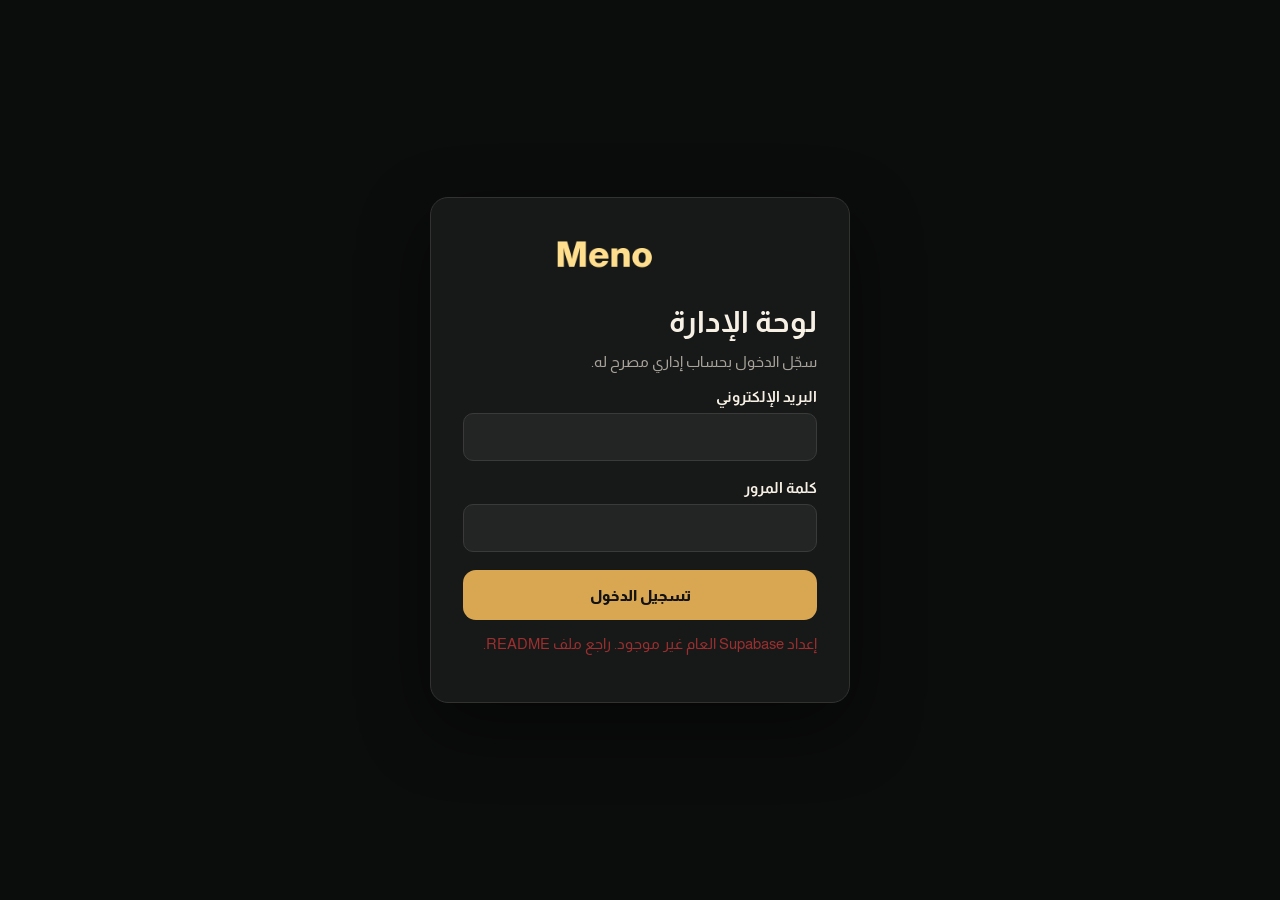
==== commit 2dedc069: "Meno V1.2.1: pixel-match approved UI" ====
--- a/admin/index.html
+++ b/admin/index.html
@@ -10,7 +10,7 @@
 <body>
   <main id="login-view" class="login-shell">
     <form id="login-form" class="login-card">
-      <img class="brand-logo" src="../assets/brand/meno-wordmark.png" alt="Meno">
+      <img class="brand-logo login-logo" src="../assets/brand/meno-wordmark-on-dark.png?v=121" alt="Meno">
       <h1>لوحة الإدارة</h1>
       <p>سجّل الدخول بحساب إداري مصرح له.</p>
       <label>البريد الإلكتروني<input id="email" type="email" autocomplete="username" required></label>
@@ -23,15 +23,15 @@
   <div id="app-view" class="app" hidden>
     <header><strong>الإدارة والتحليلات</strong><span class="admin-state">حساب إداري مصرح</span><button id="logout" class="quiet">خروج</button></header>
     <nav aria-label="أقسام لوحة الإدارة">
-      <img class="sidebar-logo" src="../assets/brand/meno-wordmark-on-dark.png" alt="Meno">
-      <button data-view="dashboard" class="active">الملخص</button>
-      <button data-view="pending">قيد المراجعة</button>
-      <button data-view="approved">المعتمدة</button>
-      <button data-view="rejected">المرفوضة</button>
-      <button data-view="reports">البلاغات</button>
-      <button data-view="answers">الإجابات</button>
-      <button data-view="blocked">الكلمات المحظورة</button>
-      <button data-view="banners">البنرات</button>
+      <img class="sidebar-logo" src="../assets/brand/meno-wordmark-on-dark.png?v=121" alt="Meno">
+      <button data-view="dashboard" class="active"><span aria-hidden="true">⌂</span> الملخص</button>
+      <button data-view="pending"><span aria-hidden="true">◷</span> قيد المراجعة</button>
+      <button data-view="approved"><span aria-hidden="true">✓</span> المعتمدة</button>
+      <button data-view="rejected"><span aria-hidden="true">×</span> المرفوضة</button>
+      <button data-view="reports"><span aria-hidden="true">⚑</span> البلاغات</button>
+      <button data-view="answers"><span aria-hidden="true">◌</span> الإجابات</button>
+      <button data-view="blocked"><span aria-hidden="true">⊘</span> الكلمات المحظورة</button>
+      <button data-view="banners"><span aria-hidden="true">▣</span> البنرات</button>
     </nav>
     <section id="dashboard" class="page">
       <div class="section-title"><h1>ملخص اليوم</h1><button id="refresh" class="quiet">تحديث</button></div>
@@ -66,12 +66,18 @@
     <section id="banners" class="page" hidden>
       <div class="section-title"><h1>بنرات الرئيسية</h1><button id="new-banner" class="quiet">بنر جديد</button></div>
       <form id="banner-form" class="editor-form" hidden>
+        <div class="form-heading"><div><span>إدارة المحتوى</span><h2>إضافة بنر جديد</h2></div><p>ارفع صورة واضحة بنسبة 16:9 وأضف المعلومات الظاهرة للمستخدم.</p></div>
         <input id="banner-id" type="hidden">
+        <label class="banner-dropzone" for="banner-image-file">
+          <span class="upload-icon" aria-hidden="true">▧</span>
+          <strong>ارفع صورة من الجهاز</strong>
+          <small>PNG أو JPG أو WebP — النسبة المفضلة 16:9</small>
+          <input id="banner-image-file" type="file" accept="image/png,image/jpeg,image/webp">
+        </label>
+        <input id="banner-image" type="hidden">
+        <div id="banner-upload-progress" class="upload-progress" hidden><div></div><span>جاري رفع الصورة… 0%</span></div>
         <label>العنوان<input id="banner-title" required maxlength="100"></label>
         <label>النص القصير<textarea id="banner-text" maxlength="240"></textarea></label>
-        <label>صورة البنر<input id="banner-image-file" type="file" accept="image/png,image/jpeg,image/webp"></label>
-        <input id="banner-image" type="hidden">
-        <div id="banner-upload-progress" class="upload-progress" hidden><div></div><span>جاري رفع الصورة… 0%</span></div>
         <div class="filters"><label>وجهة البنر<select id="banner-target-type"><option value="none">بدون إجراء</option><option value="internal">صفحة تفاصيل داخل التطبيق</option><option value="external">رابط خارجي</option></select></label><label id="banner-target-wrap" hidden>الرابط الخارجي HTTPS<input id="banner-target" type="url" inputmode="url" placeholder="https://"></label></div>
         <div class="filters"><label>النوع<select id="banner-type"><option value="announcement">إعلان عام</option><option value="promotion">ترويج</option><option value="ad">إعلان مدفوع</option></select></label><label>الترتيب<input id="banner-order" type="number" min="0" value="0"></label><label>يبدأ<input id="banner-start" type="datetime-local"></label><label>ينتهي<input id="banner-end" type="datetime-local"></label></div>
         <label class="check"><input id="banner-enabled" type="checkbox" checked> مفعّل</label>
--- a/admin/styles.css
+++ b/admin/styles.css
@@ -8,3 +8,8 @@
 .brand-logo{width:176px;height:auto;display:block}.login-card .brand-logo{margin-inline:auto}.app{min-height:100vh;display:grid;grid-template-columns:250px minmax(0,1fr);grid-template-rows:68px 1fr;grid-template-areas:"sidebar topbar" "sidebar content"}.app>header{grid-area:topbar;height:68px;padding:0 28px;box-shadow:0 1px 0 var(--line);background:#fff;color:var(--ink)}.app>header .admin-state{color:var(--muted);font-size:12px}.app>header .quiet{color:var(--ink);border-color:var(--line)}.app>nav{grid-area:sidebar;display:flex;flex-direction:column;align-items:stretch;gap:5px;overflow:auto;padding:24px 16px;background:var(--ink);border:0}.sidebar-logo{width:160px;margin:0 auto 22px}.app>nav button{color:#fff;text-align:right;padding:12px 14px;border-radius:11px}.app>nav button:hover{background:#282828}.app>nav button.active{background:var(--gold);color:var(--ink)}.app>.page{grid-area:content;width:100%;max-width:1280px;margin:0 auto;padding:30px}.metrics{grid-template-columns:repeat(auto-fit,minmax(170px,1fr))}.metric{min-height:112px}.banner-row{display:grid;grid-template-columns:150px 1fr;gap:18px;align-items:center}.banner-row>img{width:150px;height:96px;object-fit:cover;border-radius:11px;background:var(--beige)}.upload-progress{position:relative;height:42px;overflow:hidden;border-radius:10px;background:#f2ede5;margin:12px 0}.upload-progress>div{position:absolute;inset:0 auto 0 0;background:var(--beige);transition:width .15s}.upload-progress>span{position:relative;z-index:1;display:grid;place-items:center;height:100%;font-size:12px;font-weight:700}.editor-form input[type=file]{height:auto;padding:12px}.editor-form button:disabled{opacity:.55;cursor:wait}
 @media(max-width:820px){.app{display:block}.app>header{position:sticky;top:0;z-index:3;padding:0 14px}.app>header .admin-state{display:none}.app>nav{position:sticky;top:68px;z-index:2;display:flex;flex-direction:row;gap:6px;padding:10px 12px;overflow-x:auto;background:#fff;border-bottom:1px solid var(--line)}.sidebar-logo{display:none}.app>nav button{color:var(--ink);padding:9px 12px}.app>nav button:hover{background:#f2ede5}.app>nav button.active{background:var(--gold)}.app>.page{padding:20px 14px}.banner-row{grid-template-columns:96px 1fr}.banner-row>img{width:96px;height:76px}}
 @media(max-width:520px){.login-card{padding:24px}.metrics{grid-template-columns:repeat(2,minmax(0,1fr))}.metric{min-height:98px;padding:13px}.section-title{align-items:flex-start}.banner-row{display:block}.banner-row>img{width:100%;height:150px;margin-bottom:12px}}
+
+/* V1.2.1 approved black / gold admin composition */
+body{background:#f7f4ef}.login-shell{background:linear-gradient(135deg,#0b0c0c,#1d1d1c)}.login-card{border:1px solid #323230;background:#171818;color:#f7f0e5;box-shadow:0 24px 70px #0007}.login-card p{color:#aaa59c}.login-card input{border-color:#393a39;background:#232424;color:#f7f0e5}.login-card input:focus{outline:2px solid var(--gold);outline-offset:1px}.login-card button{width:100%;min-height:50px;border-radius:13px}.app{grid-template-columns:238px minmax(0,1fr);grid-template-rows:72px 1fr}.app>header{height:72px;padding:0 32px;background:#fff}.app>nav{padding:22px 14px;background:#111212}.sidebar-logo{width:142px;margin:2px auto 25px}.app>nav button{display:flex;align-items:center;gap:11px;color:#d8d5cf;padding:12px 14px;border:1px solid transparent}.app>nav button span{display:inline-grid;width:22px;place-items:center;color:#9b9994;font-size:18px}.app>nav button:hover{background:#202121}.app>nav button.active{background:#292a2c;color:var(--gold);border-color:#343537}.app>nav button.active span{color:var(--gold)}.app>.page{padding:32px}.page>.section-title h1{margin:0;font-size:25px}.metric,article,.question,.editor-form{border-color:#e6e0d7;box-shadow:0 2px 10px #12121208}.metric{border-radius:16px}.metric b{color:#1a1a19}.editor-form{max-width:980px;padding:28px;border-radius:18px}.form-heading{display:flex;align-items:end;justify-content:space-between;gap:20px;margin-bottom:18px}.form-heading h2{margin:4px 0 0;font-size:22px}.form-heading span{color:var(--dark-gold);font-size:12px;font-weight:800}.form-heading p{max-width:460px;margin:0;color:var(--muted);font-size:13px}.banner-dropzone{display:grid!important;place-items:center;min-height:180px;padding:26px!important;border:1.5px dashed #c8c1b7;border-radius:15px;background:#fcfbf9;text-align:center;cursor:pointer}.banner-dropzone:hover{border-color:var(--dark-gold);background:#faf5ec}.banner-dropzone .upload-icon{display:grid;place-items:center;width:48px;height:48px;border-radius:14px;background:#f2e4cf;color:var(--dark-gold);font-size:27px}.banner-dropzone strong{margin-top:8px}.banner-dropzone small{color:var(--muted);font-weight:400}.banner-dropzone input[type=file]{position:absolute;width:1px;height:1px;padding:0;opacity:0;pointer-events:none}.editor-form input,.editor-form textarea,.editor-form select{border-color:#d8d2c8;background:#fff}.banner-preview{aspect-ratio:16/9;max-width:520px}.banner-preview img{width:48%;height:100%;object-fit:cover}.upload-progress{height:38px;border:1px solid #ead9bd;background:#f8f1e7}.upload-progress>div{background:var(--gold)}
+@media(max-width:820px){.login-shell{background:#111212}.app{display:block}.app>nav{background:#fff}.app>nav button{color:var(--ink);border:0}.app>nav button span{display:none}.app>nav button.active{background:#f3e7d4;color:var(--ink)}.app>.page{padding:22px 16px}.form-heading{display:block}.form-heading p{margin-top:8px}.editor-form{padding:20px}.banner-dropzone{min-height:150px}}
+.login-shell{background:#0b0c0c}.sidebar-logo,.login-logo{filter:sepia(1) saturate(1.8) hue-rotate(354deg) brightness(1.12)}
